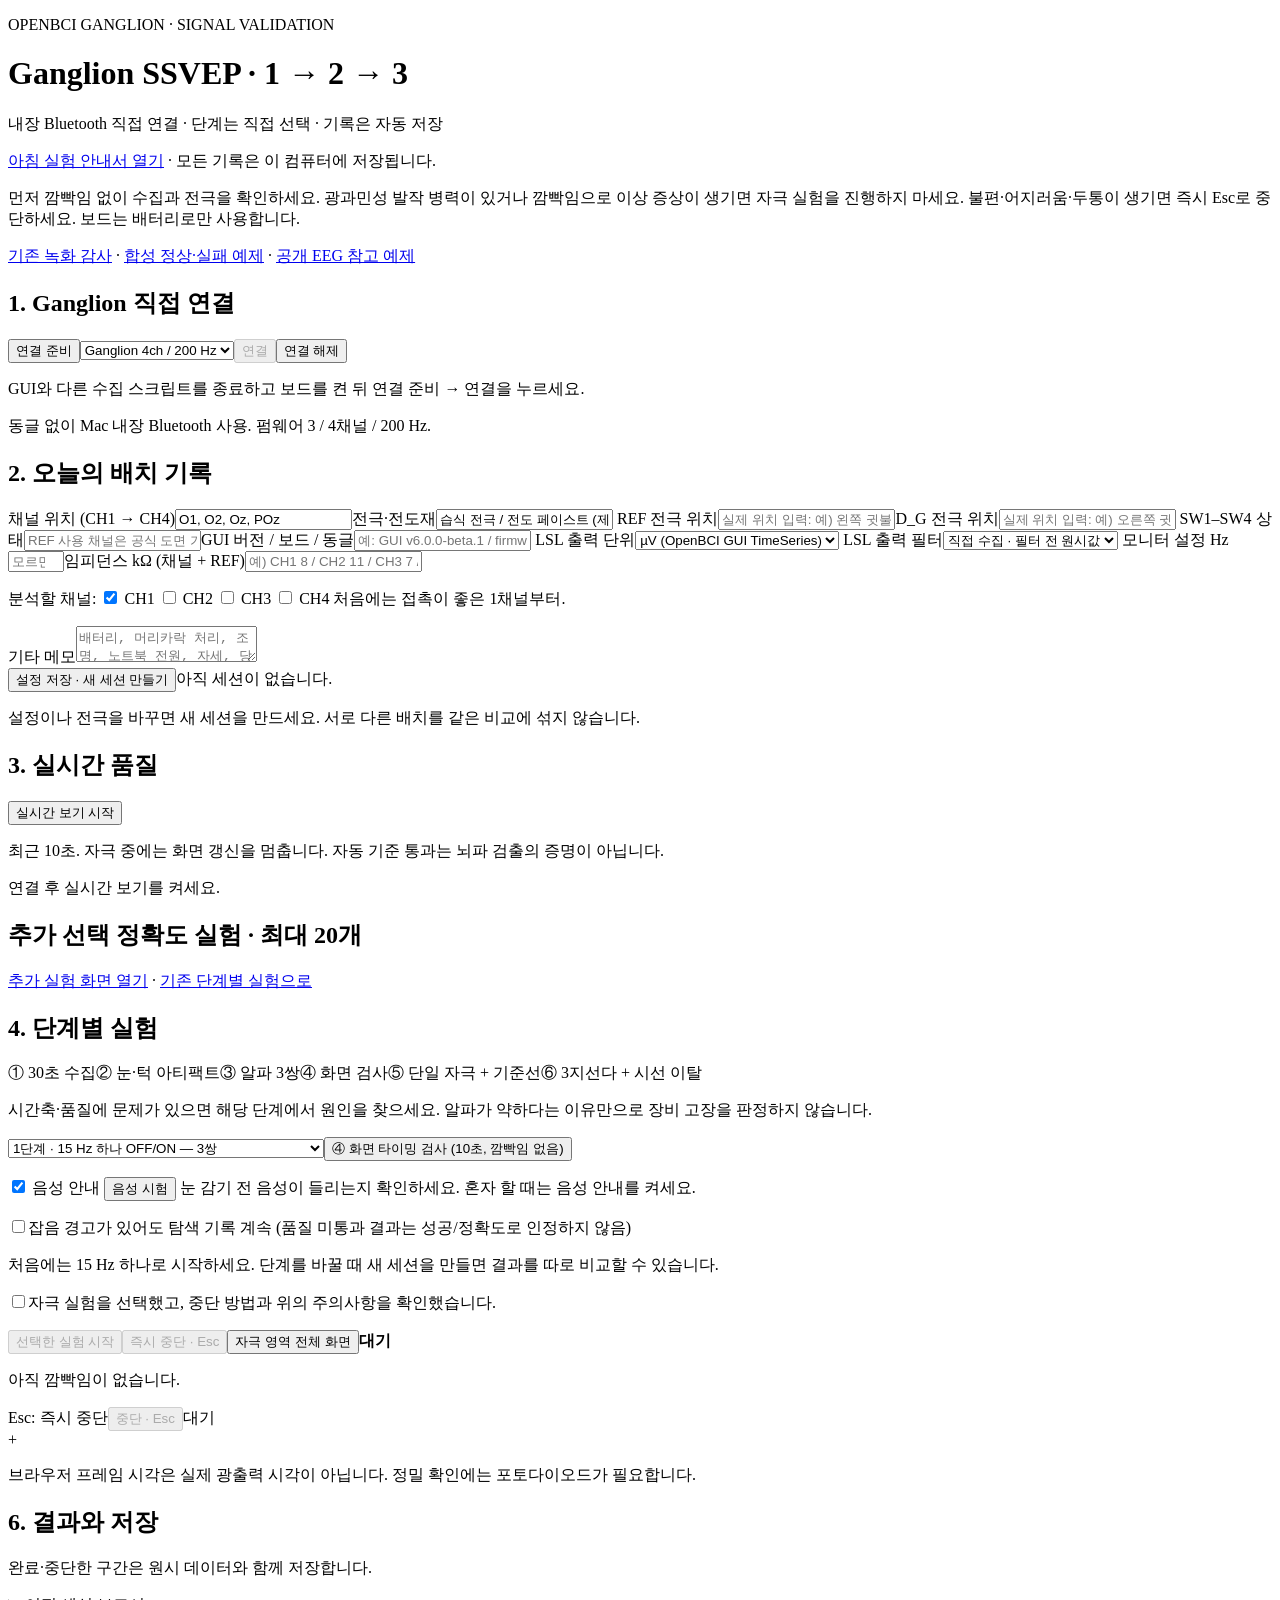
==== NeuroTechX-McGill-2021/software/ganglion/native_static/index.html @ e93880ce "alpha stable" ====
<!doctype html><html lang="ko"><head><meta charset="utf-8"><meta name="viewport" content="width=device-width,initial-scale=1"><title>Ganglion · 단계별 SSVEP</title><link rel="stylesheet" href="/static/style.css"></head><body><main>
<header><p class="eyebrow">OPENBCI GANGLION · SIGNAL VALIDATION</p><h1>Ganglion SSVEP · 1 → 2 → 3</h1><p>내장 Bluetooth 직접 연결 · 단계는 직접 선택 · 기록은 자동 저장</p><p><a href="/guide" target="_blank" rel="noopener">아침 실험 안내서 열기</a> · 모든 기록은 이 컴퓨터에 저장됩니다.</p></header>
<div class="notice">먼저 깜빡임 없이 수집과 전극을 확인하세요. 광과민성 발작 병력이 있거나 깜빡임으로 이상 증상이 생기면 자극 실험을 진행하지 마세요. 불편·어지러움·두통이 생기면 즉시 Esc로 중단하세요. 보드는 배터리로만 사용합니다.</div>
<p><a href="/reports/audit/index.html" target="_blank" rel="noopener">기존 녹화 감사</a> · <a href="/reports/demo/index.html" target="_blank" rel="noopener">합성 정상·실패 예제</a> · <a href="/reports/reference/index.html" target="_blank" rel="noopener">공개 EEG 참고 예제</a></p>
<section><h2>1. Ganglion 직접 연결</h2><div class="controls"><button id="scan">연결 준비</button><select id="streams" aria-label="EEG 스트림"><option value="">Ganglion 4ch / 200 Hz</option></select><button id="connect" disabled>연결</button><button id="disconnect">연결 해제</button></div><p id="connection" role="status">GUI와 다른 수집 스크립트를 종료하고 보드를 켠 뒤 연결 준비 → 연결을 누르세요.</p><p class="muted">동글 없이 Mac 내장 Bluetooth 사용. 펌웨어 3 / 4채널 / 200 Hz.</p></section>
<section><h2>2. 오늘의 배치 기록</h2><div class="grid" id="setup-fields">
<label>채널 위치 (CH1 → CH4)<input id="positions" value="O1, O2, Oz, POz"></label><label>전극·전도재<input id="electrode" value="습식 전극 / 전도 페이스트 (제품명 기록)"></label>
<label>REF 전극 위치<input id="reference" placeholder="실제 위치 입력: 예) 왼쪽 귓불 A1"></label><label>D_G 전극 위치<input id="ground" placeholder="실제 위치 입력: 예) 오른쪽 귓불 A2"></label>
<label>SW1–SW4 상태<input id="switches" placeholder="REF 사용 채널은 공식 도면 기준 DOWN인지 확인"></label><label>GUI 버전 / 보드 / 동글<input id="versions" placeholder="예: GUI v6.0.0-beta.1 / firmware 3 / BLED112"></label>
<label>LSL 출력 단위<select id="units"><option value="uV">µV (OpenBCI GUI TimeSeries)</option><option value="V">V</option><option value="mV">mV</option><option value="unknown">모름 — 진폭 판정 보류</option></select></label>
<label>LSL 출력 필터<select id="lsl_filters"><option value="off">직접 수집 · 필터 전 원시값</option><option value="off">Off 확인 (권장)</option><option value="on">On (품질 판정 보류)</option></select></label>
<label>모니터 설정 Hz<input id="monitor_hz" type="number" min="50" max="360" placeholder="모르면 비워 두기"></label><label>임피던스 kΩ (채널 + REF)<input id="impedance" placeholder="예) CH1 8 / CH2 11 / CH3 7 / CH4 9 / REF 6"></label></div>
<p>분석할 채널: <label><input type="checkbox" name="channel" value="0" checked> CH1</label> <label><input type="checkbox" name="channel" value="1"> CH2</label> <label><input type="checkbox" name="channel" value="2"> CH3</label> <label><input type="checkbox" name="channel" value="3"> CH4</label> <span class="muted">처음에는 접촉이 좋은 1채널부터.</span></p>
<label>기타 메모<textarea id="notes" rows="2" placeholder="배터리, 머리카락 처리, 조명, 노트북 전원, 자세, 당일 피로, 바꾼 변수"></textarea></label><div class="controls"><button id="save-setup" class="primary">설정 저장 · 새 세션 만들기</button><span id="session-label">아직 세션이 없습니다.</span></div><p class="muted">설정이나 전극을 바꾸면 새 세션을 만드세요. 서로 다른 배치를 같은 비교에 섞지 않습니다.</p></section>
<section><div class="controls"><h2>3. 실시간 품질</h2><button id="live-toggle">실시간 보기 시작</button></div><p class="muted">최근 10초. 자극 중에는 화면 갱신을 멈춥니다. 자동 기준 통과는 뇌파 검출의 증명이 아닙니다.</p><div id="live">연결 후 실시간 보기를 켜세요.</div></section>
<section><h2>추가 선택 정확도 실험 · 최대 20개</h2><p><a href="/?mode=custom">추가 실험 화면 열기</a> · <a href="/">기존 단계별 실험으로</a></p><div id="custom-panel" hidden>
<p>목표를 먼저 정하고 안내된 자극을 바라보세요. 클릭은 정답 지정이며 EEG 예측과 별개입니다. 20개는 탐색 구성으로 성능이 검증되지 않았습니다.</p>
<label>후보 주파수 Hz (쉼표 구분, 2~20개)<input id="custom-frequencies" value="10,12,15" style="width:100%"></label>
<button id="custom-twenty">20개 예시 채우기</button><label>목표 <select id="custom-target"><option value="random">무작위 목표</option></select></label>
<label>횟수 <input id="custom-trials" type="number" min="1" max="100" value="10"></label><label>자극 시간(초) <input id="custom-duration" type="number" min="5" max="60" value="6"></label>
<p>설정 저장으로 새 세션을 만든 뒤 아래 화면 검사와 자극 확인을 마치고 ‘선택한 실험 시작’을 누르세요. 결과는 아래에 회차별로 표시됩니다.</p><div id="custom-results"></div></div></section>
<section><h2>4. 단계별 실험</h2><div class="steps"><span>① 30초 수집</span><span>② 눈·턱 아티팩트</span><span>③ 알파 3쌍</span><span>④ 화면 검사</span><span>⑤ 단일 자극 + 기준선</span><span>⑥ 3지선다 + 시선 이탈</span></div>
<p>시간축·품질에 문제가 있으면 해당 단계에서 원인을 찾으세요. 알파가 약하다는 이유만으로 장비 고장을 판정하지 않습니다.</p>
<div class="controls"><select id="protocol" aria-label="실험 프로토콜"><option value="quality">① 수집·잡음 — 30초</option><option value="artifact">② 눈 깜빡임·턱 잡음 — 약 2분</option><option value="alpha">③ 눈 뜸/감음 — 약 3분, 3쌍</option><option value="single15" selected>1단계 · 15 Hz 하나 OFF/ON — 3쌍</option><option value="choice2">2단계 · 12/15 Hz 두 개 — 10회 + 시선 이탈 5회</option><option value="single">⑤ 10/12/15 Hz 각각 — 약 5분, 각 3쌍</option><option value="choice">3단계 · 10/12/15 Hz 세 개 — 15회 + 시선 이탈 5회</option></select><button id="frame-check">④ 화면 타이밍 검사 (10초, 깜빡임 없음)</button></div>
<p><label><input id="voice" type="checkbox" checked> 음성 안내</label> <button id="voice-test">음성 시험</button> <span class="muted">눈 감기 전 음성이 들리는지 확인하세요. 혼자 할 때는 음성 안내를 켜세요.</span></p>
<p><label><input id="explore" type="checkbox">잡음 경고가 있어도 탐색 기록 계속 (품질 미통과 결과는 성공/정확도로 인정하지 않음)</label></p><p>처음에는 15 Hz 하나로 시작하세요. 단계를 바꿀 때 새 세션을 만들면 결과를 따로 비교할 수 있습니다.</p><p><label><input id="flicker-ready" type="checkbox">자극 실험을 선택했고, 중단 방법과 위의 주의사항을 확인했습니다.</label></p>
<div class="controls"><button id="run" class="primary" disabled>선택한 실험 시작</button><button id="stop" class="stop" disabled>즉시 중단 · Esc</button><button id="fullscreen">자극 영역 전체 화면</button><strong id="progress">대기</strong></div>
<p id="cue" aria-live="polite">아직 깜빡임이 없습니다.</p><div id="stimulus-stage"><span id="stimulus-overlay">Esc: 즉시 중단</span><button id="stage-stop" class="stop" disabled>중단 · Esc</button><span id="stage-progress">대기</span><div id="stimuli"><span class="fixation">+</span></div></div><p id="display-result" class="muted">브라우저 프레임 시각은 실제 광출력 시각이 아닙니다. 정밀 확인에는 포토다이오드가 필요합니다.</p><p id="message" role="alert"></p></section>
<section hidden><h2>5. GUI 녹화 파일 검사 (LSL 없이도 가능)</h2><p>기본 폴더의 파일을 읽습니다. 파일 전체가 같은 조건인 눈 뜸/감음 기록은 쌍으로 비교할 수 있습니다. 과거 파일의 눈 상태를 모르면 ‘조건 모름’으로 검사만 하세요.</p><div class="controls"><button id="gui-list">GUI 녹화 파일 찾기</button><select id="gui-files" aria-label="GUI 녹화 파일"><option value="">목록을 먼저 불러오세요</option></select></div><div class="controls"><label>조건 <select id="gui-condition"><option value="unlabelled">조건 모름 — 검사만</option><option value="rest">휴식</option><option value="eyes_open">눈 뜸</option><option value="eyes_closed">눈 감음</option></select></label><label>쌍 번호 <input id="gui-pair" type="number" min="1" max="1000" value="1" style="width:90px"></label><label><input id="gui-add" type="checkbox">현재 세션의 비교에 추가</label><button id="gui-analyze">선택 파일 검사</button></div><p class="muted">조건 비교에는 전환 동작을 제외하고 안정된 상태로 별도 녹화한 20~30초 파일을 사용하세요. 과거 파일은 당시 전극·단위를 확인하고 별도 세션에 추가하세요.</p><div id="gui-result"></div></section>
<section><h2>6. 결과와 저장</h2><p id="saved">완료·중단한 구간은 원시 데이터와 함께 저장합니다.</p><div id="latest"></div><div id="summary"></div><div id="exploratory"></div><details><summary>이전 세션 보고서</summary><button id="reload-sessions">목록 새로고침</button><div id="sessions"></div></details></section>
</main><script src="/static/report.js"></script><script src="/static/app.js"></script></body></html>
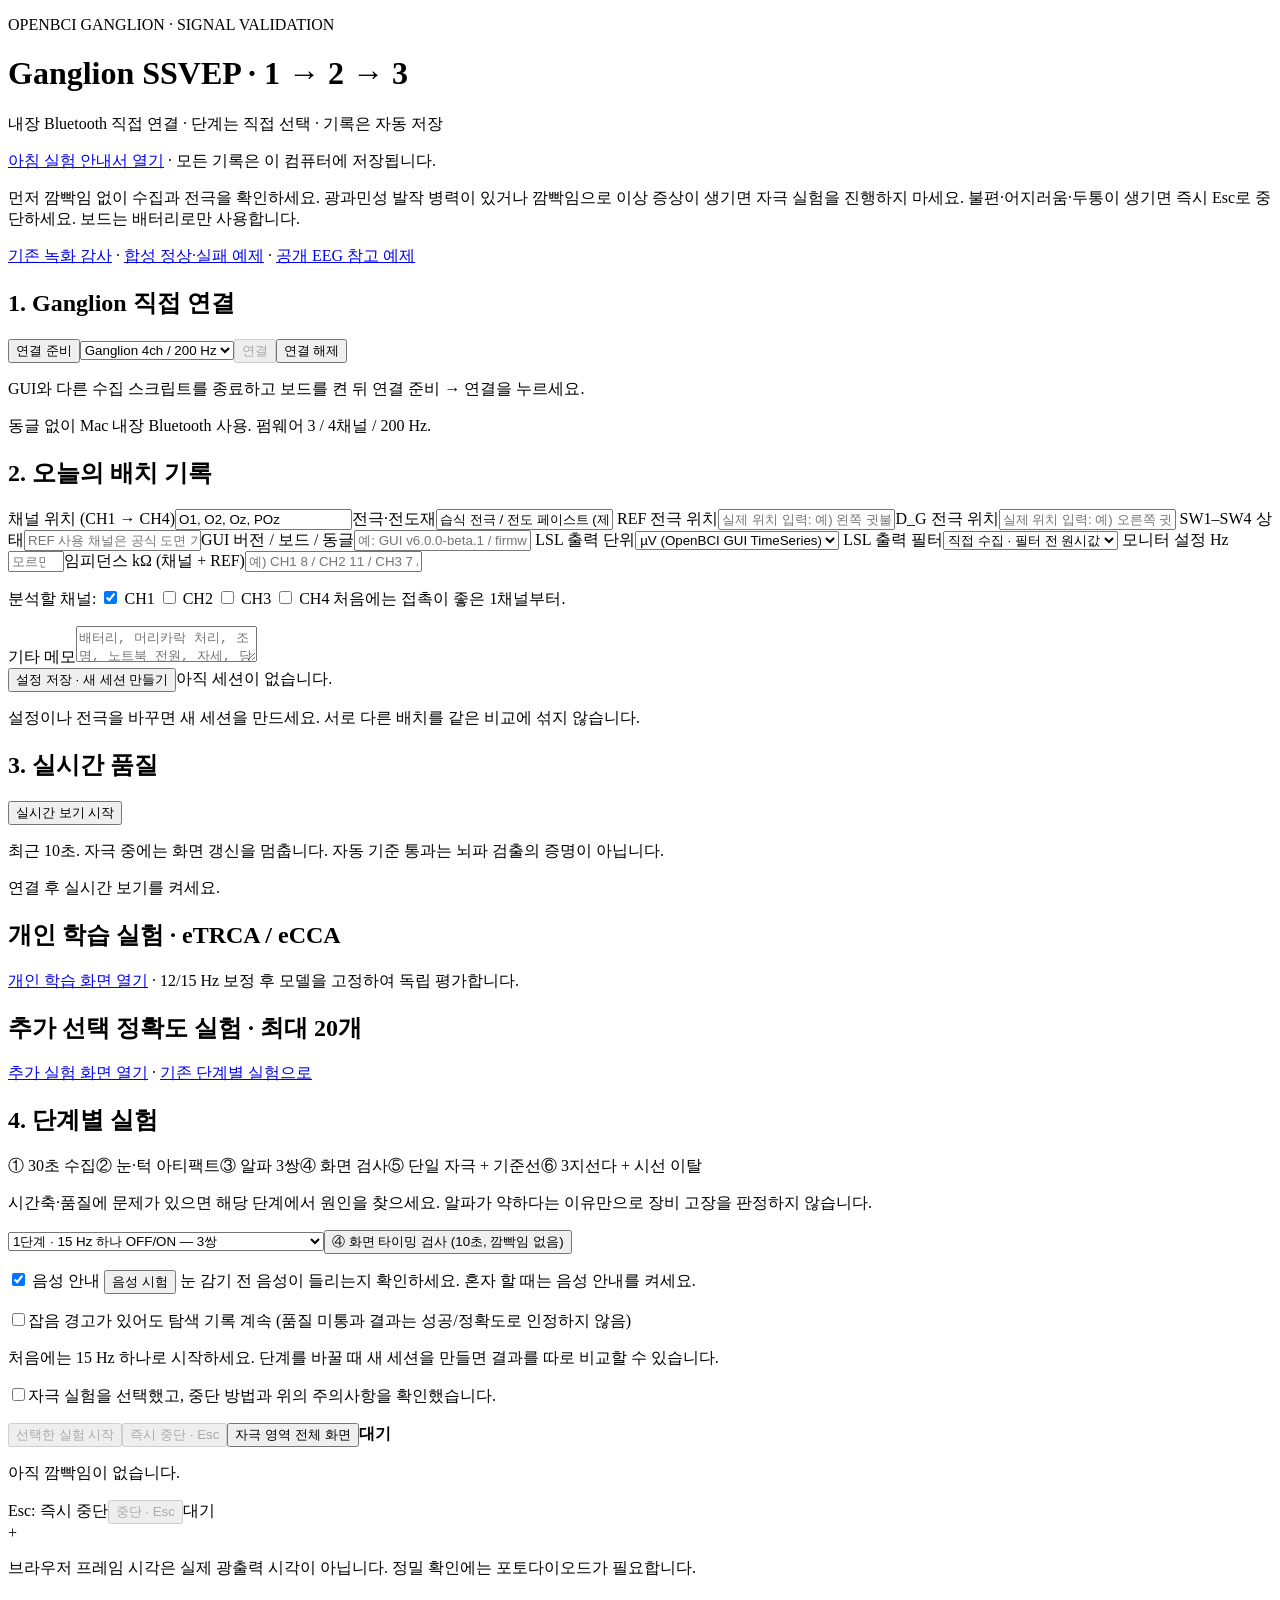
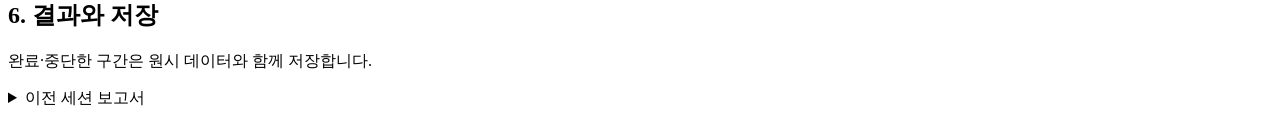
==== commit ff2548f8: "report doone" ====
--- a/NeuroTechX-McGill-2021/software/ganglion/native_static/index.html
+++ b/NeuroTechX-McGill-2021/software/ganglion/native_static/index.html
@@ -13,6 +13,14 @@
 <p>분석할 채널: <label><input type="checkbox" name="channel" value="0" checked> CH1</label> <label><input type="checkbox" name="channel" value="1"> CH2</label> <label><input type="checkbox" name="channel" value="2"> CH3</label> <label><input type="checkbox" name="channel" value="3"> CH4</label> <span class="muted">처음에는 접촉이 좋은 1채널부터.</span></p>
 <label>기타 메모<textarea id="notes" rows="2" placeholder="배터리, 머리카락 처리, 조명, 노트북 전원, 자세, 당일 피로, 바꾼 변수"></textarea></label><div class="controls"><button id="save-setup" class="primary">설정 저장 · 새 세션 만들기</button><span id="session-label">아직 세션이 없습니다.</span></div><p class="muted">설정이나 전극을 바꾸면 새 세션을 만드세요. 서로 다른 배치를 같은 비교에 섞지 않습니다.</p></section>
 <section><div class="controls"><h2>3. 실시간 품질</h2><button id="live-toggle">실시간 보기 시작</button></div><p class="muted">최근 10초. 자극 중에는 화면 갱신을 멈춥니다. 자동 기준 통과는 뇌파 검출의 증명이 아닙니다.</p><div id="live">연결 후 실시간 보기를 켜세요.</div></section>
+<section><h2>개인 학습 실험 · eTRCA / eCCA</h2><p><a href="/?mode=personal">개인 학습 화면 열기</a> · 12/15 Hz 보정 후 모델을 고정하여 독립 평가합니다.</p><div id="personal-panel" hidden>
+<p>각 단계: 12 Hz 15회 + 15 Hz 15회 + 시선 이탈 15회. 한 번에 최대 15회 진행 후 휴식합니다. 6초 자극·5초 준비, 분석은 시작 후 1~5초입니다. 소프트웨어 시계 정렬은 광출력 동기화 검증이 아닙니다.</p>
+<div class="controls"><label>실제 눈–화면 거리 cm <input id="personal-distance" type="number" value="60" min="1" max="200"></label><label>화면 자극 한 변 실측 cm <input id="personal-size" type="number" step="0.1" placeholder="자로 실측" min="1" max="200"></label><label>조명·화면 메모 <input id="personal-light" placeholder="밝기, 모니터, 조명 기록"></label></div>
+<div class="personal-preview" aria-label="정지된 자극 크기 확인"><div class="stimulus">12 Hz</div><div class="stimulus">15 Hz</div></div><p>위 정지 사각형 한 변을 자로 재세요. 자극은 150 CSS px 사각형입니다. 실측 크기를 기록하세요. 전극 위치와 REF/D_G를 입력해 새 세션을 만들고, 화면 검사와 자극 확인을 완료하세요. 보정·평가 사이에 배치나 화면 크기를 바꾸면 새 세션이 필요합니다.</p>
+<div class="controls"><button id="personal-prepare">① 실험 준비</button><button id="personal-calibrate">② 보정 시작 / 이어서</button><button id="personal-train">③ 학습 · 모델 고정</button><button id="personal-evaluate">④ 독립 평가 / 이어서</button></div>
+<p>평가의 보류·중단·품질 실패는 정답률 분모에 남습니다. 보정 실패는 기록을 보존하고 같은 슬롯에서 다시 수집합니다.</p>
+<p id="personal-message" role="alert" aria-live="polite">처음 시작한다면 복구는 건너뛰세요. 위 배치 기록에 실제 REF/D_G 위치를 입력하고 설정 저장 · 새 세션 만들기를 누르세요.</p><details><summary>이전에 진행한 개인 실험 이어서 하기 (처음에는 사용하지 않음)</summary><p>숫자 1이 아니라 저장된 전체 세션 ID를 입력합니다. 개인 실험을 준비한 적이 있는 세션만 복구할 수 있습니다.</p><input id="personal-session-id" placeholder="예: 20261126T123456Z_012345abcdef"><button id="personal-resume">동일 조건의 세션 복구</button></details><div id="personal-results"></div>
+</div></section>
 <section><h2>추가 선택 정확도 실험 · 최대 20개</h2><p><a href="/?mode=custom">추가 실험 화면 열기</a> · <a href="/">기존 단계별 실험으로</a></p><div id="custom-panel" hidden>
 <p>목표를 먼저 정하고 안내된 자극을 바라보세요. 클릭은 정답 지정이며 EEG 예측과 별개입니다. 20개는 탐색 구성으로 성능이 검증되지 않았습니다.</p>
 <label>후보 주파수 Hz (쉼표 구분, 2~20개)<input id="custom-frequencies" value="10,12,15" style="width:100%"></label>
@@ -28,4 +36,4 @@
 <p id="cue" aria-live="polite">아직 깜빡임이 없습니다.</p><div id="stimulus-stage"><span id="stimulus-overlay">Esc: 즉시 중단</span><button id="stage-stop" class="stop" disabled>중단 · Esc</button><span id="stage-progress">대기</span><div id="stimuli"><span class="fixation">+</span></div></div><p id="display-result" class="muted">브라우저 프레임 시각은 실제 광출력 시각이 아닙니다. 정밀 확인에는 포토다이오드가 필요합니다.</p><p id="message" role="alert"></p></section>
 <section hidden><h2>5. GUI 녹화 파일 검사 (LSL 없이도 가능)</h2><p>기본 폴더의 파일을 읽습니다. 파일 전체가 같은 조건인 눈 뜸/감음 기록은 쌍으로 비교할 수 있습니다. 과거 파일의 눈 상태를 모르면 ‘조건 모름’으로 검사만 하세요.</p><div class="controls"><button id="gui-list">GUI 녹화 파일 찾기</button><select id="gui-files" aria-label="GUI 녹화 파일"><option value="">목록을 먼저 불러오세요</option></select></div><div class="controls"><label>조건 <select id="gui-condition"><option value="unlabelled">조건 모름 — 검사만</option><option value="rest">휴식</option><option value="eyes_open">눈 뜸</option><option value="eyes_closed">눈 감음</option></select></label><label>쌍 번호 <input id="gui-pair" type="number" min="1" max="1000" value="1" style="width:90px"></label><label><input id="gui-add" type="checkbox">현재 세션의 비교에 추가</label><button id="gui-analyze">선택 파일 검사</button></div><p class="muted">조건 비교에는 전환 동작을 제외하고 안정된 상태로 별도 녹화한 20~30초 파일을 사용하세요. 과거 파일은 당시 전극·단위를 확인하고 별도 세션에 추가하세요.</p><div id="gui-result"></div></section>
 <section><h2>6. 결과와 저장</h2><p id="saved">완료·중단한 구간은 원시 데이터와 함께 저장합니다.</p><div id="latest"></div><div id="summary"></div><div id="exploratory"></div><details><summary>이전 세션 보고서</summary><button id="reload-sessions">목록 새로고침</button><div id="sessions"></div></details></section>
-</main><script src="/static/report.js"></script><script src="/static/app.js"></script></body></html>
+</main><script src="/static/report.js"></script><script src="/static/app.js"></script><script src="/static/personal.js"></script></body></html>
